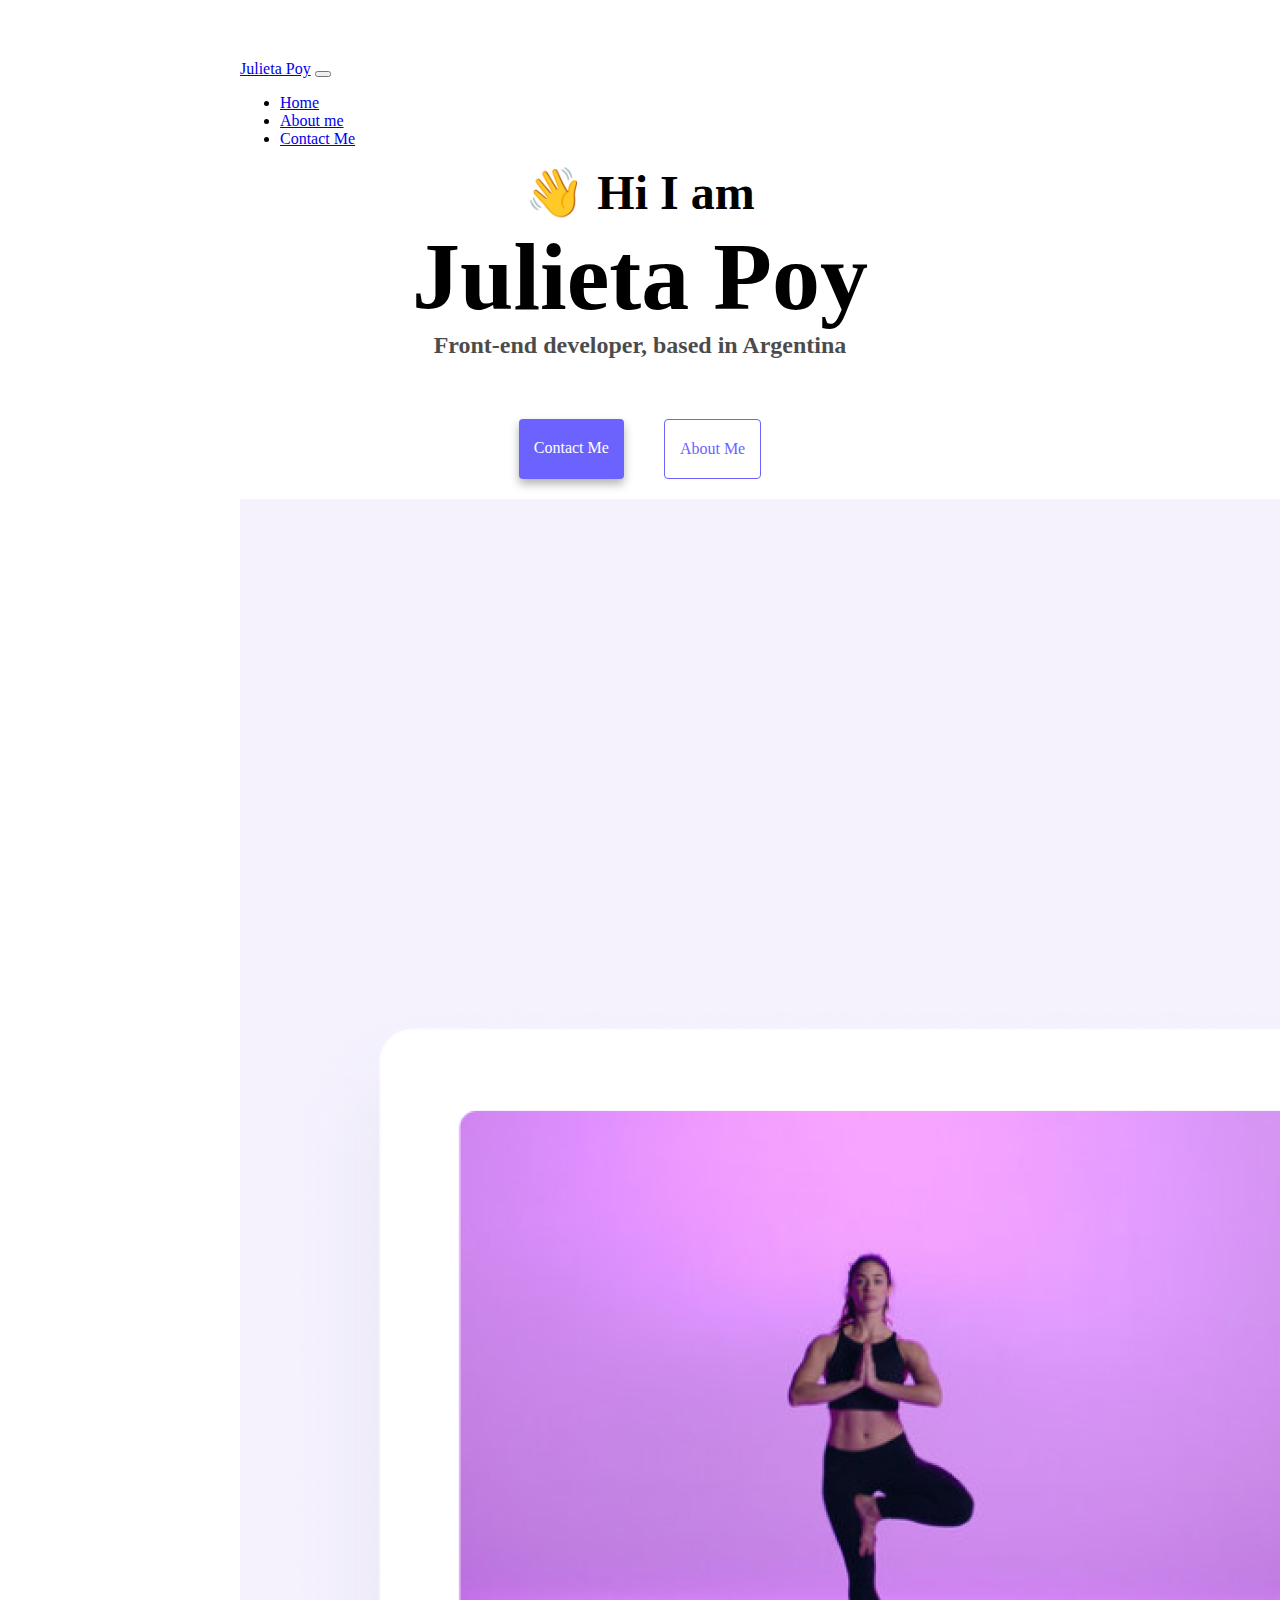
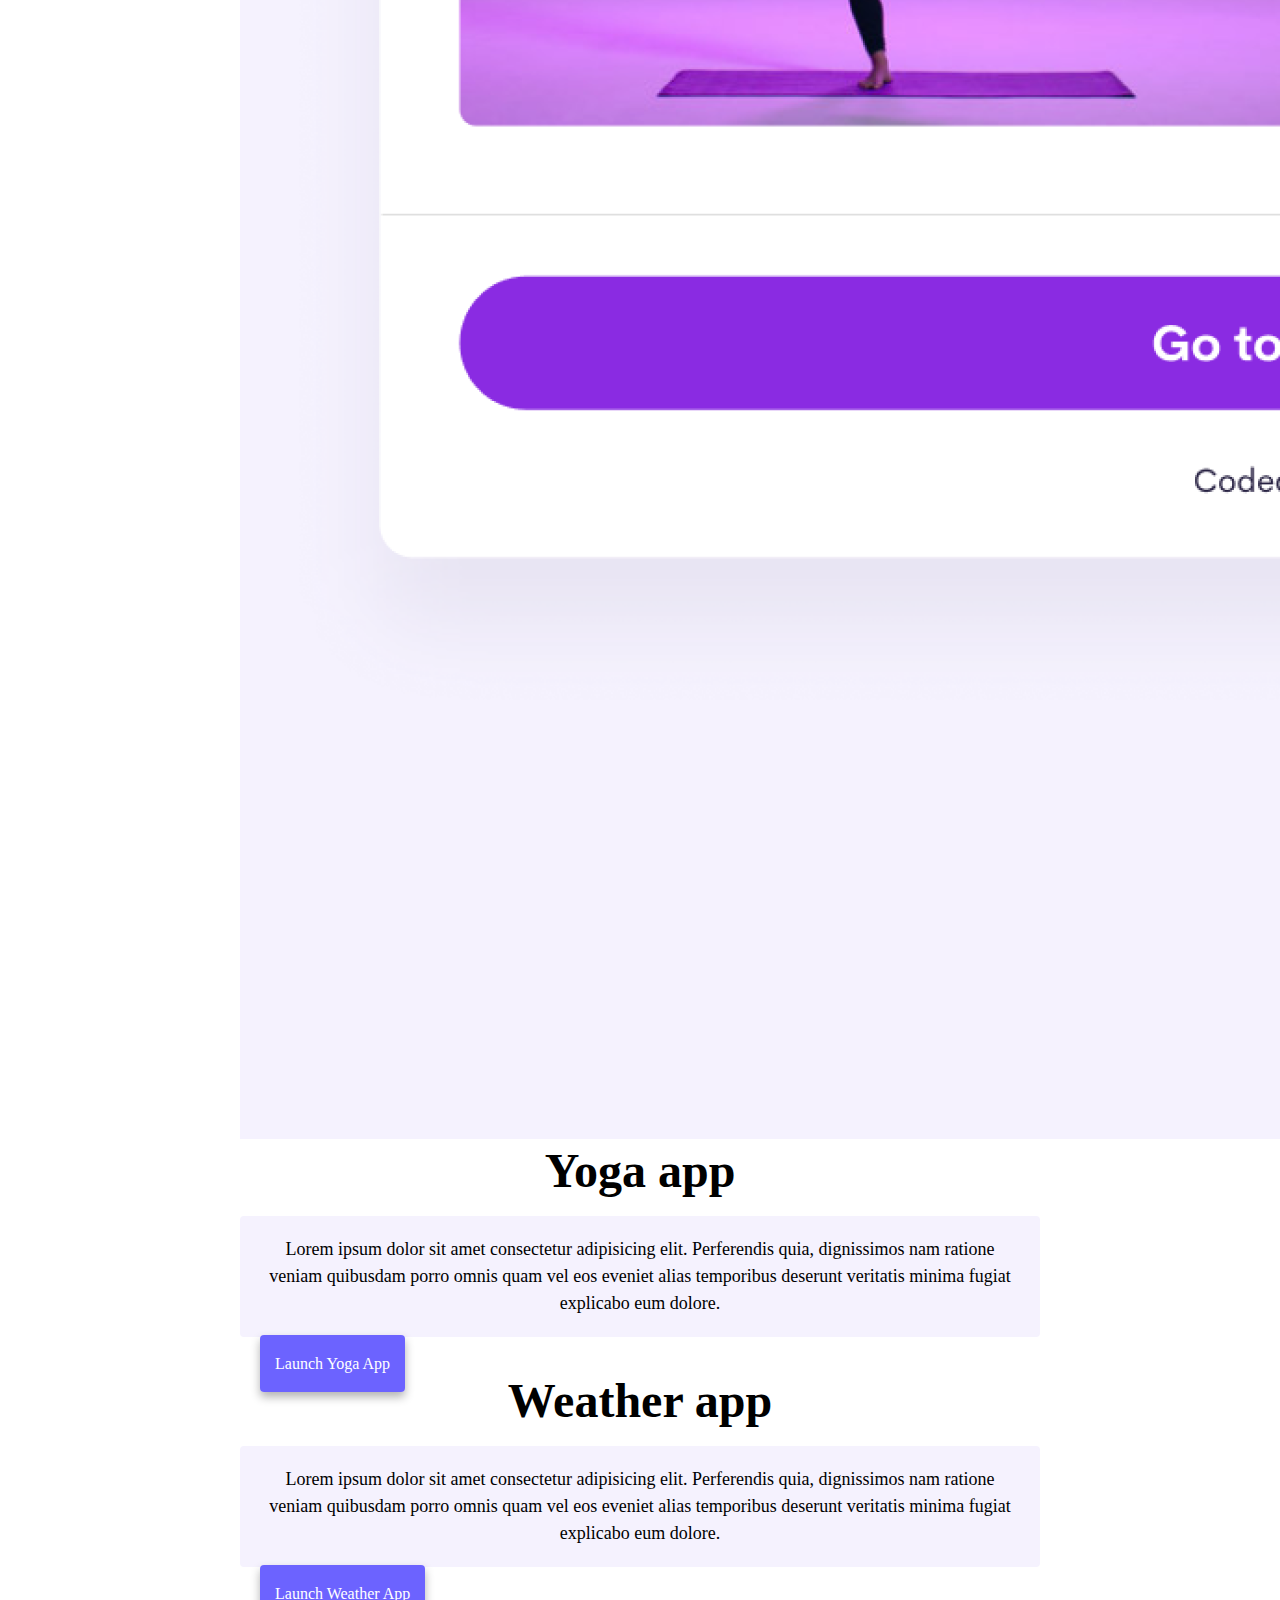
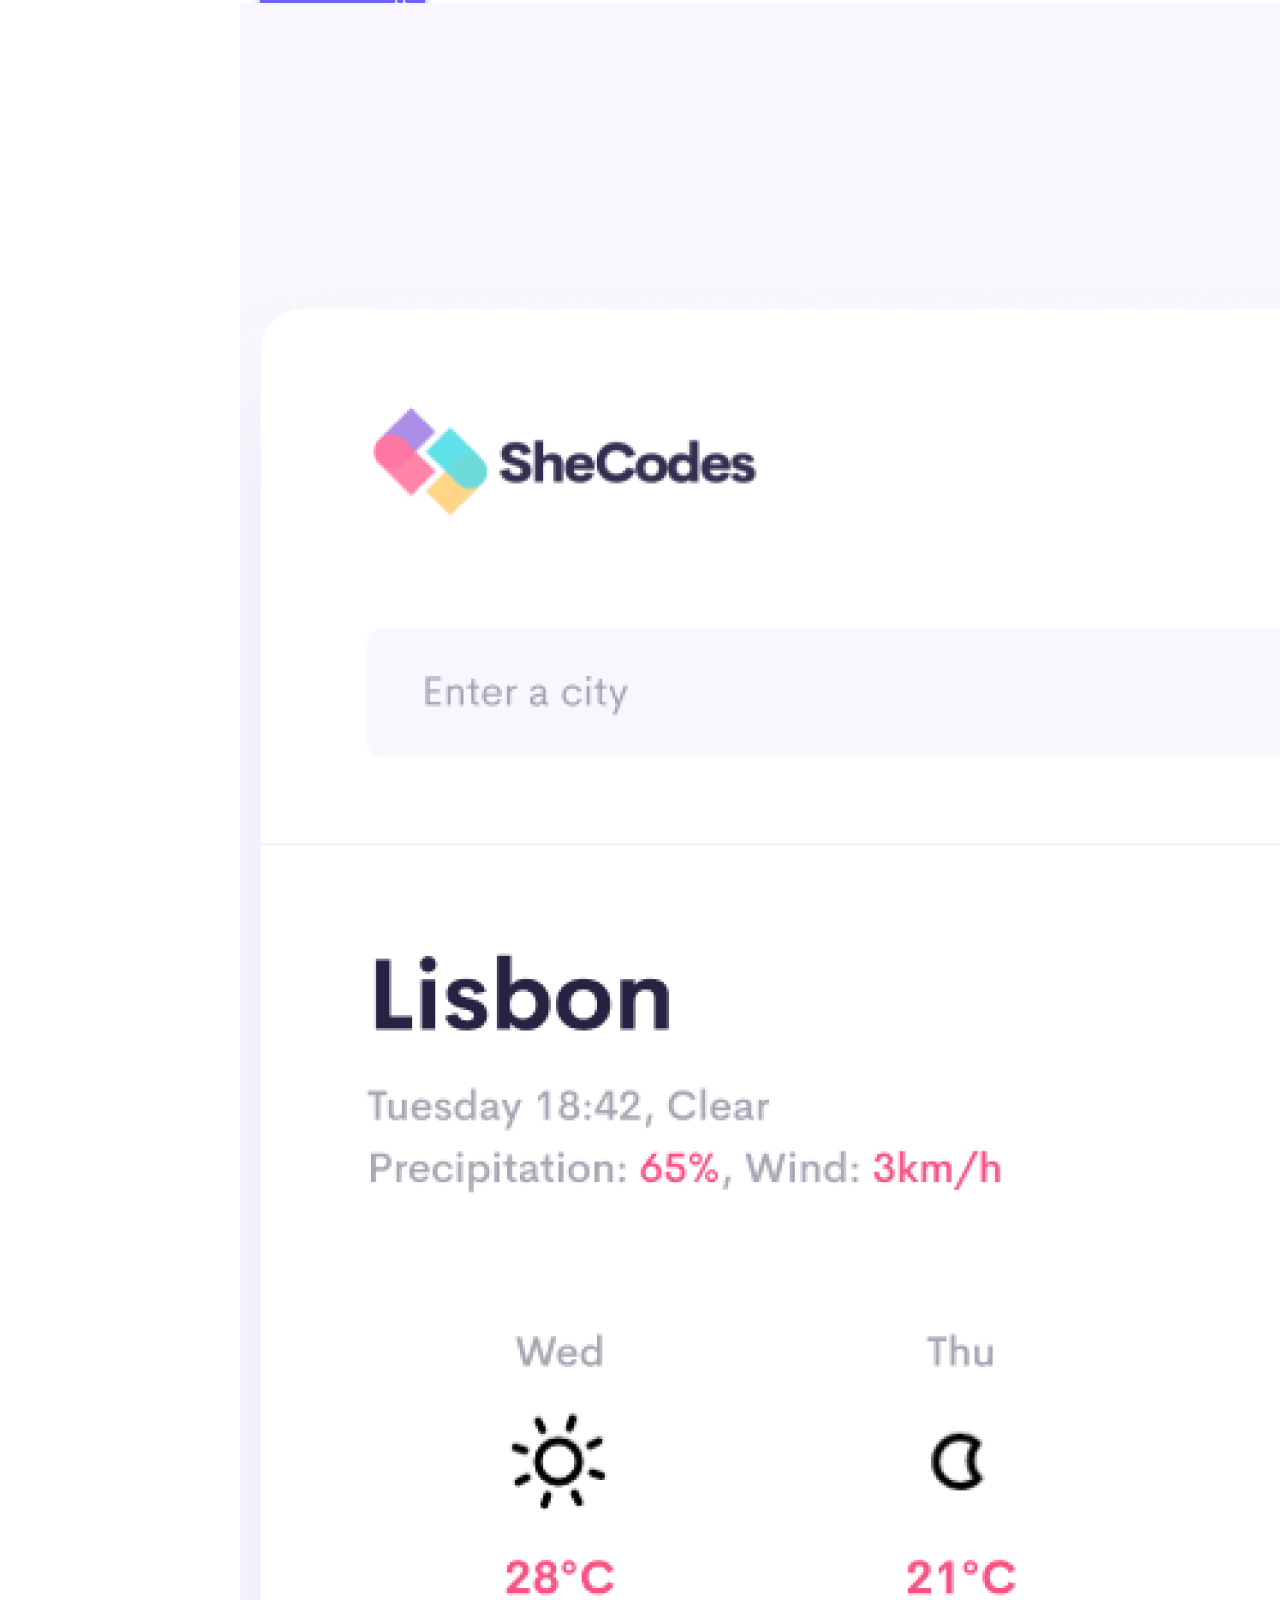
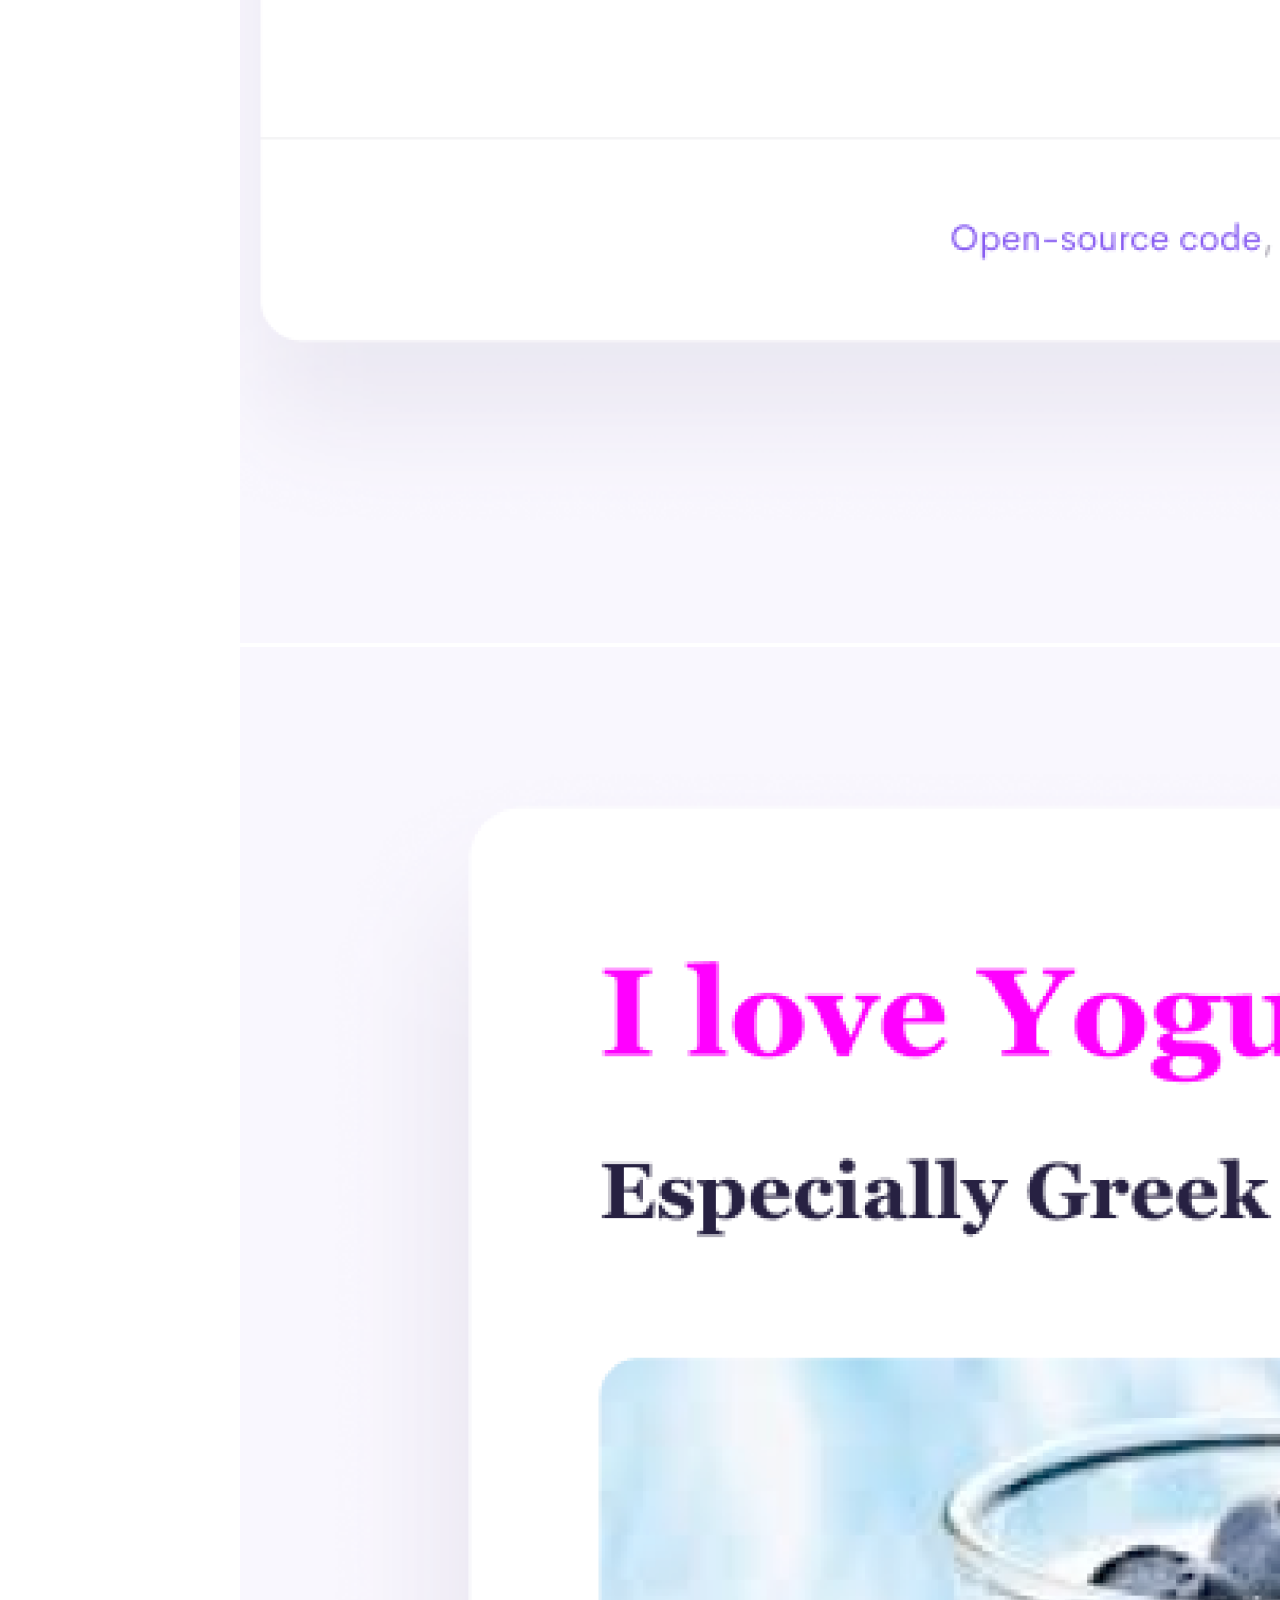
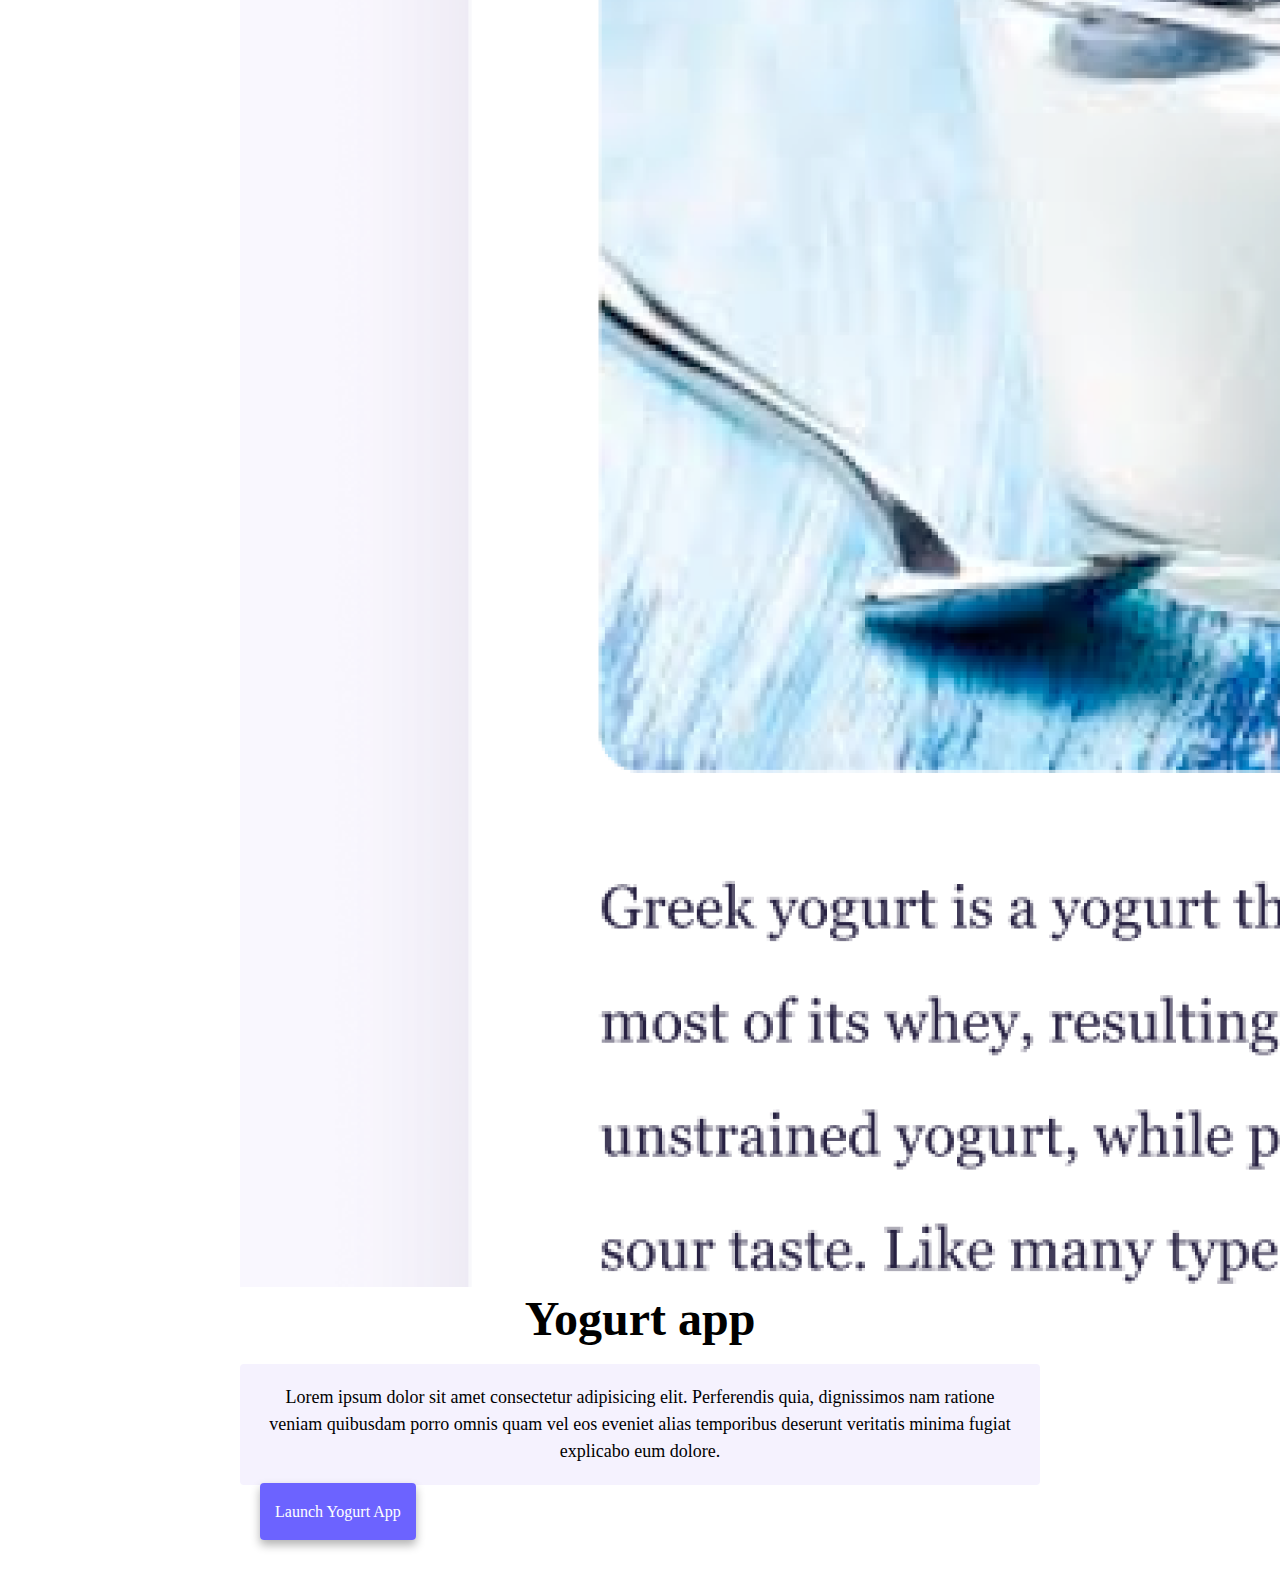
==== index.html @ c972e5ad "Initial commit" ====
<!DOCTYPE html>
<html lang="en">
  <head>
    <meta charset="UTF-8" />
    <meta http-equiv="X-UA-Compatible" content="IE=edge" />
    <meta name="viewport" content="width=device-width, initial-scale=1.0" />
    <title>Julieta Poy</title>
    <link
      href="https://cdn.jsdelivr.net/npm/bootstrap@5.2.3/dist/css/bootstrap.min.css"
      rel="stylesheet"
      integrity="sha384-rbsA2VBKQhggwzxH7pPCaAqO46MgnOM80zW1RWuH61DGLwZJEdK2Kadq2F9CUG65"
      crossorigin="anonymous"
    />
    <link rel="stylesheet" href="style.css" />
  </head>
  <body>
    <nav class="navbar navbar-expand-lg navbar-light bg-light fixed-top">
      <div class="container">
        <a class="navbar-brand" href="#">Julieta Poy</a>
        <button
          class="navbar-toggler"
          type="button"
          data-bs-toggle="collapse"
          data-bs-target="#navbarNav"
          aria-controls="navbarNav"
          aria-expanded="false"
          aria-label="Toggle navigation"
        >
          <span class="navbar-toggler-icon"></span>
        </button>
        <div class="collapse navbar-collapse" id="navbarNav">
          <ul class="navbar-nav">
            <li class="nav-item">
              <a class="nav-link active" aria-current="page" href="index.html"
                >Home</a
              >
            </li>
            <li class="nav-item">
              <a class="nav-link" aria-current="page" href="about.html"
                >About me</a
              >
            </li>
            <li class="nav-item">
              <a class="nav-link" href="about.html#contact">Contact Me</a>
            </li>
          </ul>
        </div>
      </div>
    </nav>

    <h2>👋 Hi I am</h2>
    <h1>Julieta Poy</h1>
    <h3>Front-end developer, based in Argentina</h3>
    <div class="navigation-links">
      <a href="about.html#contact" class="contact-link">Contact me</a>
      <a href="about.html" class="about-link">About me</a>
    </div>
    <div class="container">
      <div class="row mt-4">
        <div class="col-md-6">
          <img class="img-fluid" src="images/yoga.png" />
        </div>
        <div class="col-md-6">
          <h2 class="text-start">Yoga app</h2>
          <p class="bg-white text-start ps-0">
            Lorem ipsum dolor sit amet consectetur adipisicing elit. Perferendis
            quia, dignissimos nam ratione veniam quibusdam porro omnis quam vel
            eos eveniet alias temporibus deserunt veritatis minima fugiat
            explicabo eum dolore.
          </p>
          <a class="btn-projects ms-0" href="#">Launch Yoga App</a>
        </div>
      </div>
      <div class="row mt-5">
        <div class="col-md-6">
          <h2 class="text-start">Weather app</h2>
          <p class="bg-white text-start ps-0">
            Lorem ipsum dolor sit amet consectetur adipisicing elit. Perferendis
            quia, dignissimos nam ratione veniam quibusdam porro omnis quam vel
            eos eveniet alias temporibus deserunt veritatis minima fugiat
            explicabo eum dolore.
          </p>
          <a class="btn-projects ms-0" href="#">Launch Weather App</a>
        </div>
        <div class="col-md-6">
          <img class="img-fluid" src="images/weather.png" />
        </div>
      </div>
      <div class="row mt-5">
        <div class="col-md-6">
          <img class="img-fluid" src="images/yogurt.png" />
        </div>
        <div class="col-md-6">
          <h2 class="text-start">Yogurt app</h2>
          <p class="bg-white text-start ps-0">
            Lorem ipsum dolor sit amet consectetur adipisicing elit. Perferendis
            quia, dignissimos nam ratione veniam quibusdam porro omnis quam vel
            eos eveniet alias temporibus deserunt veritatis minima fugiat
            explicabo eum dolore.
          </p>
          <a class="btn-projects ms-0" href="#">Launch Yogurt App</a>
        </div>
      </div>
    </div>
    <script
      src="https://cdn.jsdelivr.net/npm/bootstrap@5.2.3/dist/js/bootstrap.bundle.min.js"
      integrity="sha384-kenU1KFdBIe4zVF0s0G1M5b4hcpxyD9F7jL+jjXkk+Q2h455rYXK/7HAuoJl+0I4"
      crossorigin="anonymous"
    ></script>
  </body>
</html>
---- style.css ----
:root {
  --primary-color: #6c63ff;
  --secondary-color: #f5f2fe;
  --box-shadow: 0 5px 10px rgba(0, 0, 0, 0.3);
}

body {
  margin: 60px auto;
  max-width: 800px;
}

h1,
h2,
h3 {
  text-align: center;
  margin: 0;
}

h1 {
  font-size: 96px;
}

h2 {
  font-size: 48px;
}

h3 {
  font-size: 24px;
  opacity: 0.7;
}

p {
  background: var(--secondary-color);
  padding: 20px;
  border-radius: 4px;
  font-size: 18px;
  line-height: 1.5;
  text-align: center;
}

.navigation-links {
  display: flex;
  margin-top: 40px;
  justify-content: center;
}

.navigation-links a {
  margin: 20px;
  border-radius: 4px;
  padding: 20px 15px;
  text-decoration: none;
  text-transform: capitalize;
}

.contact-link {
  background: var(--primary-color);
  box-shadow: var(--box-shadow);
  color: white;
}

.about-link {
  color: var(--primary-color);
  border: 1px solid var(--primary-color);
}

.homepage-link {
  color: var(--primary-color);
  text-align: center;
  display: block;
}

.about-paragraphs {
  display: flex;
  margin: 30px 0;
}

.about-paragraphs p {
  margin: 10px;
}

.email-link {
  display: flex;
  justify-content: center;
  color: var(--primary-color);
  font-size: 28px;
  text-decoration: none;
}

.email-link:hover {
  text-decoration: underline;
}

.btn-projects {
  background: var(--primary-color);
  box-shadow: var(--box-shadow);
  color: white;
  margin: 20px;
  border-radius: 4px;
  padding: 20px 15px;
  text-decoration: none;
  text-transform: capitalize;
}
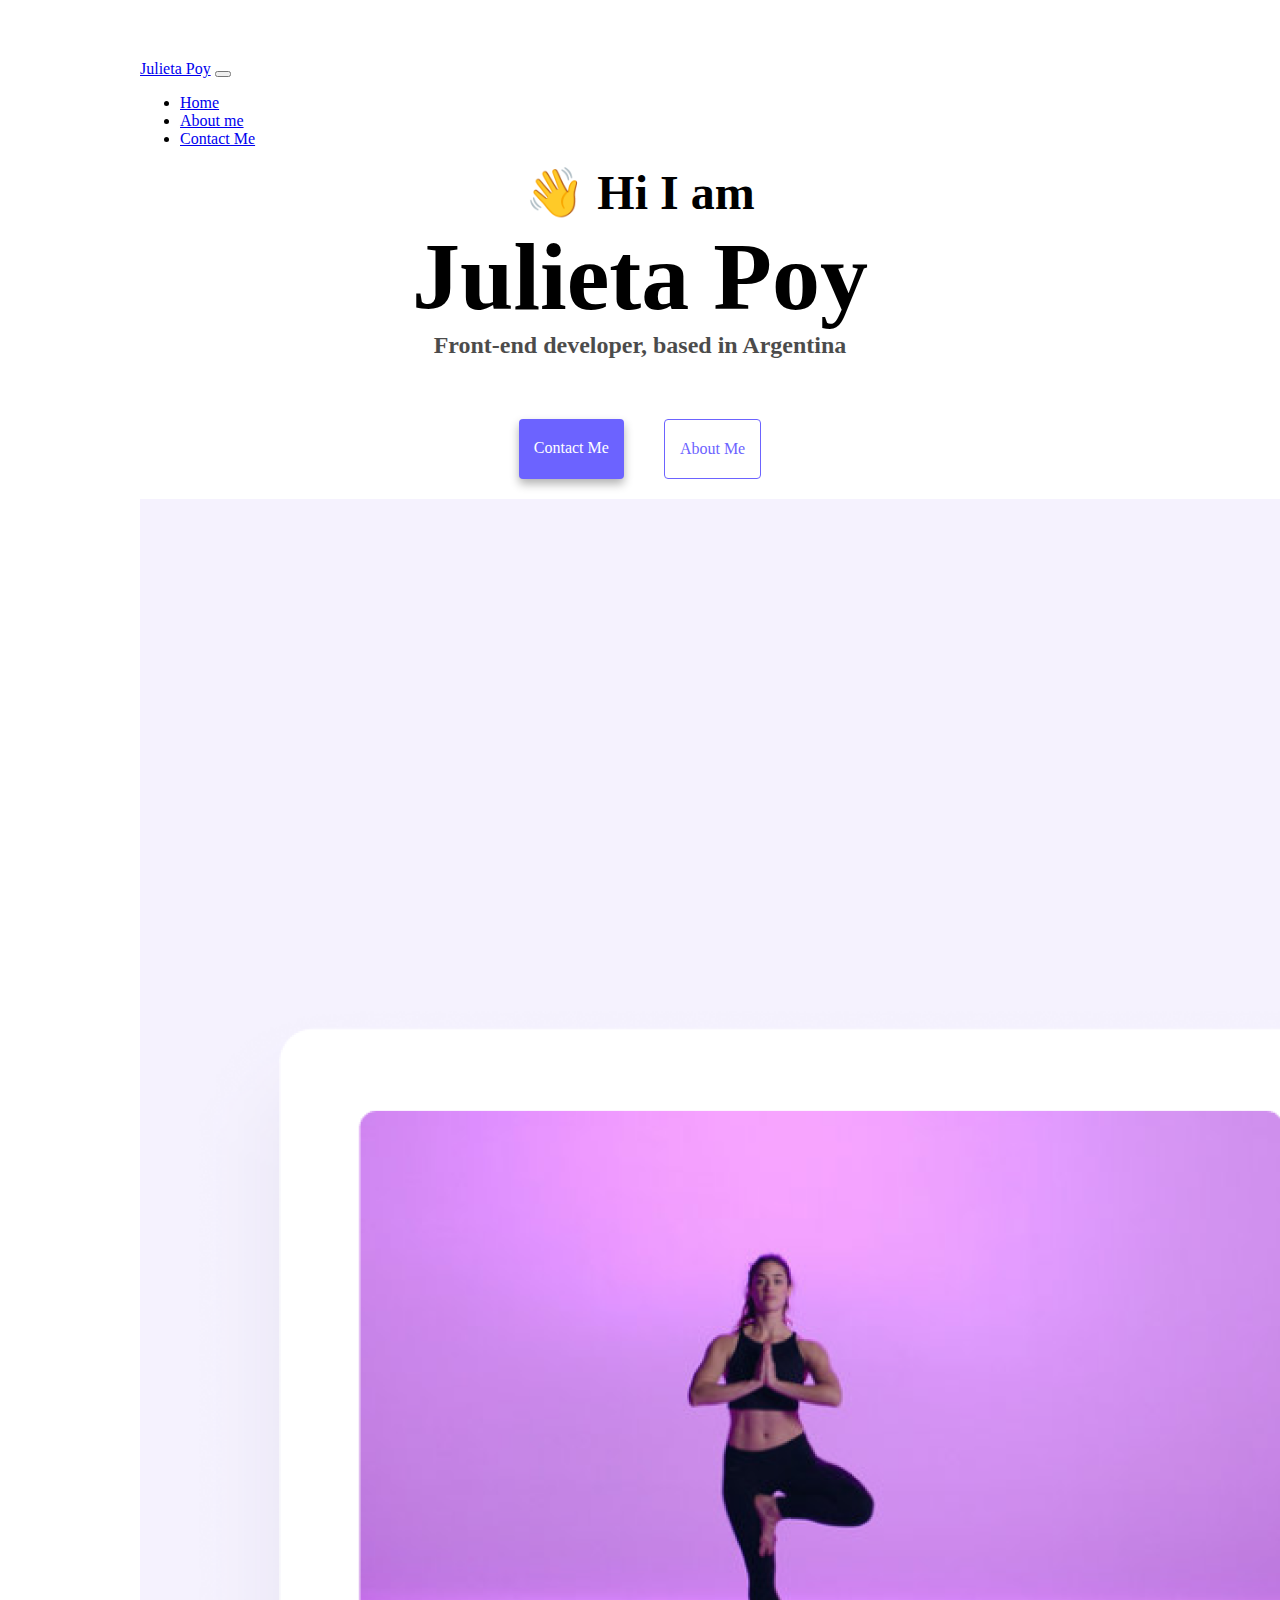
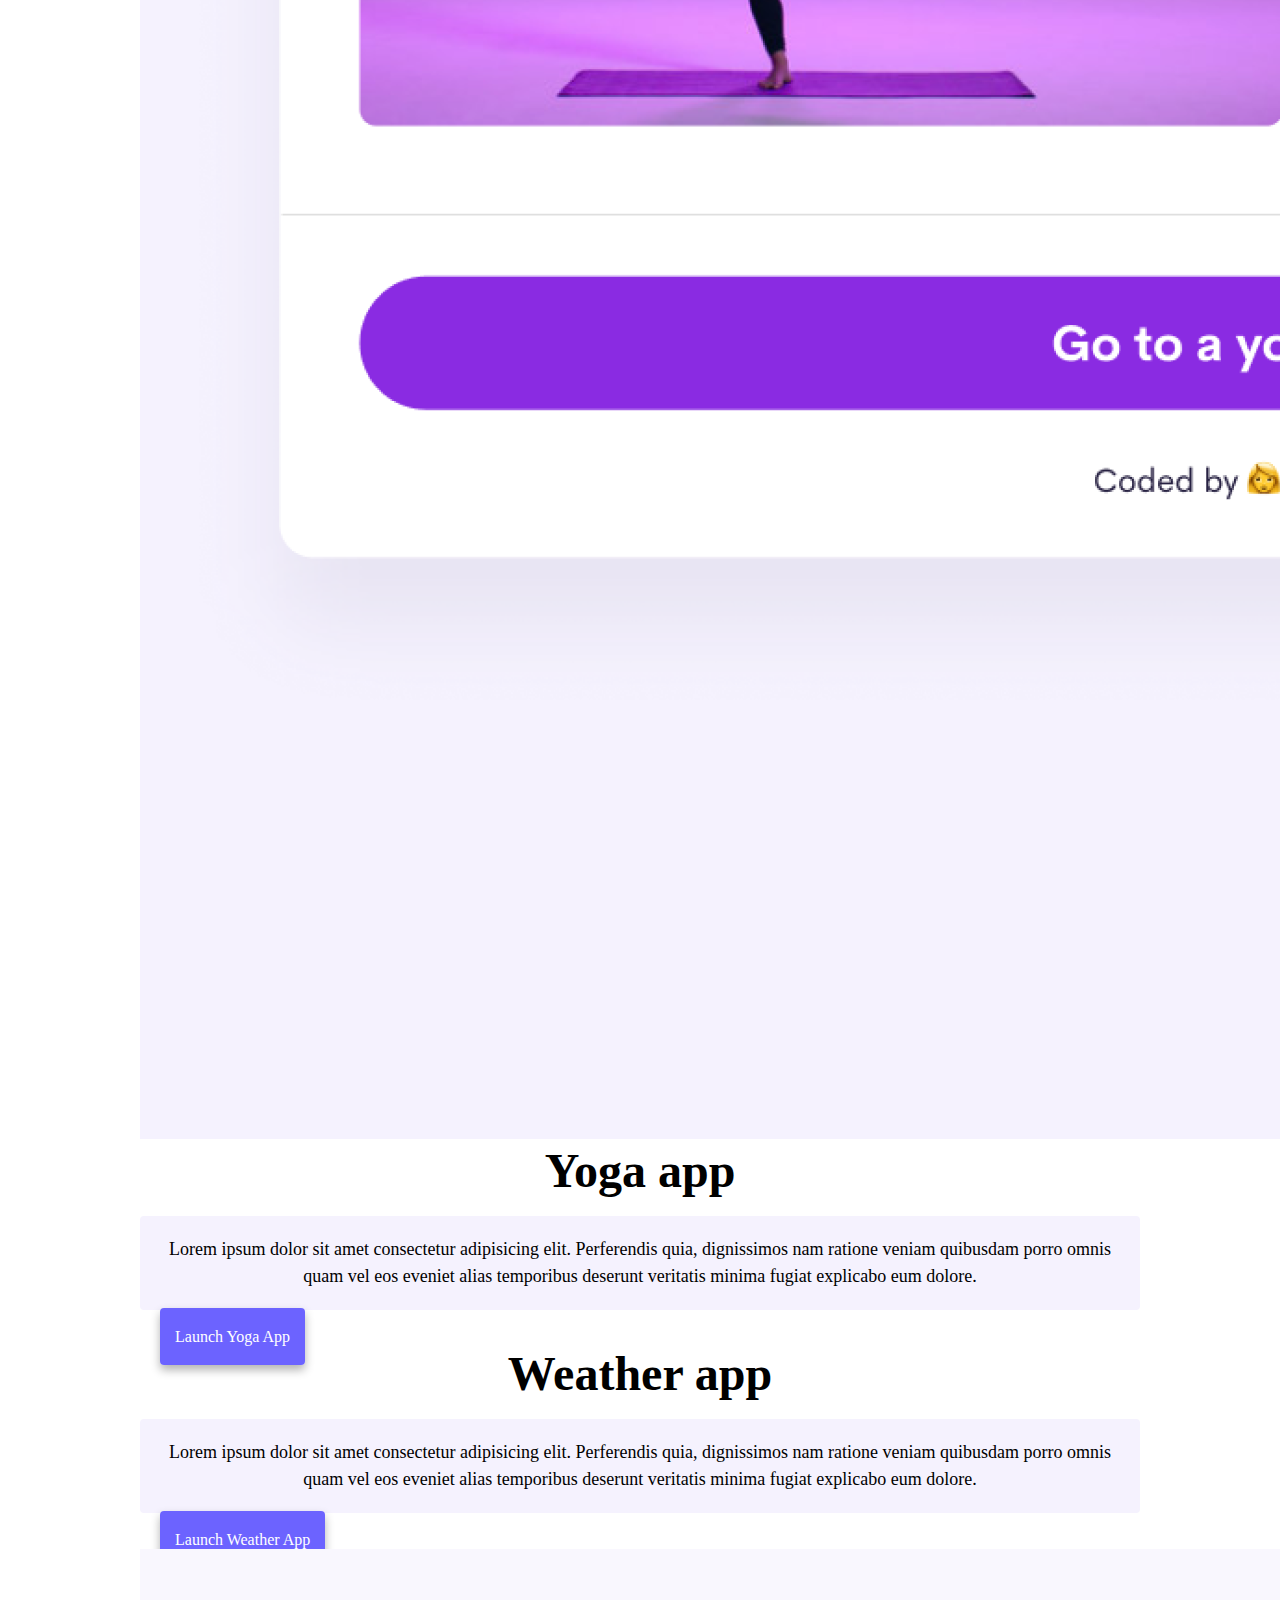
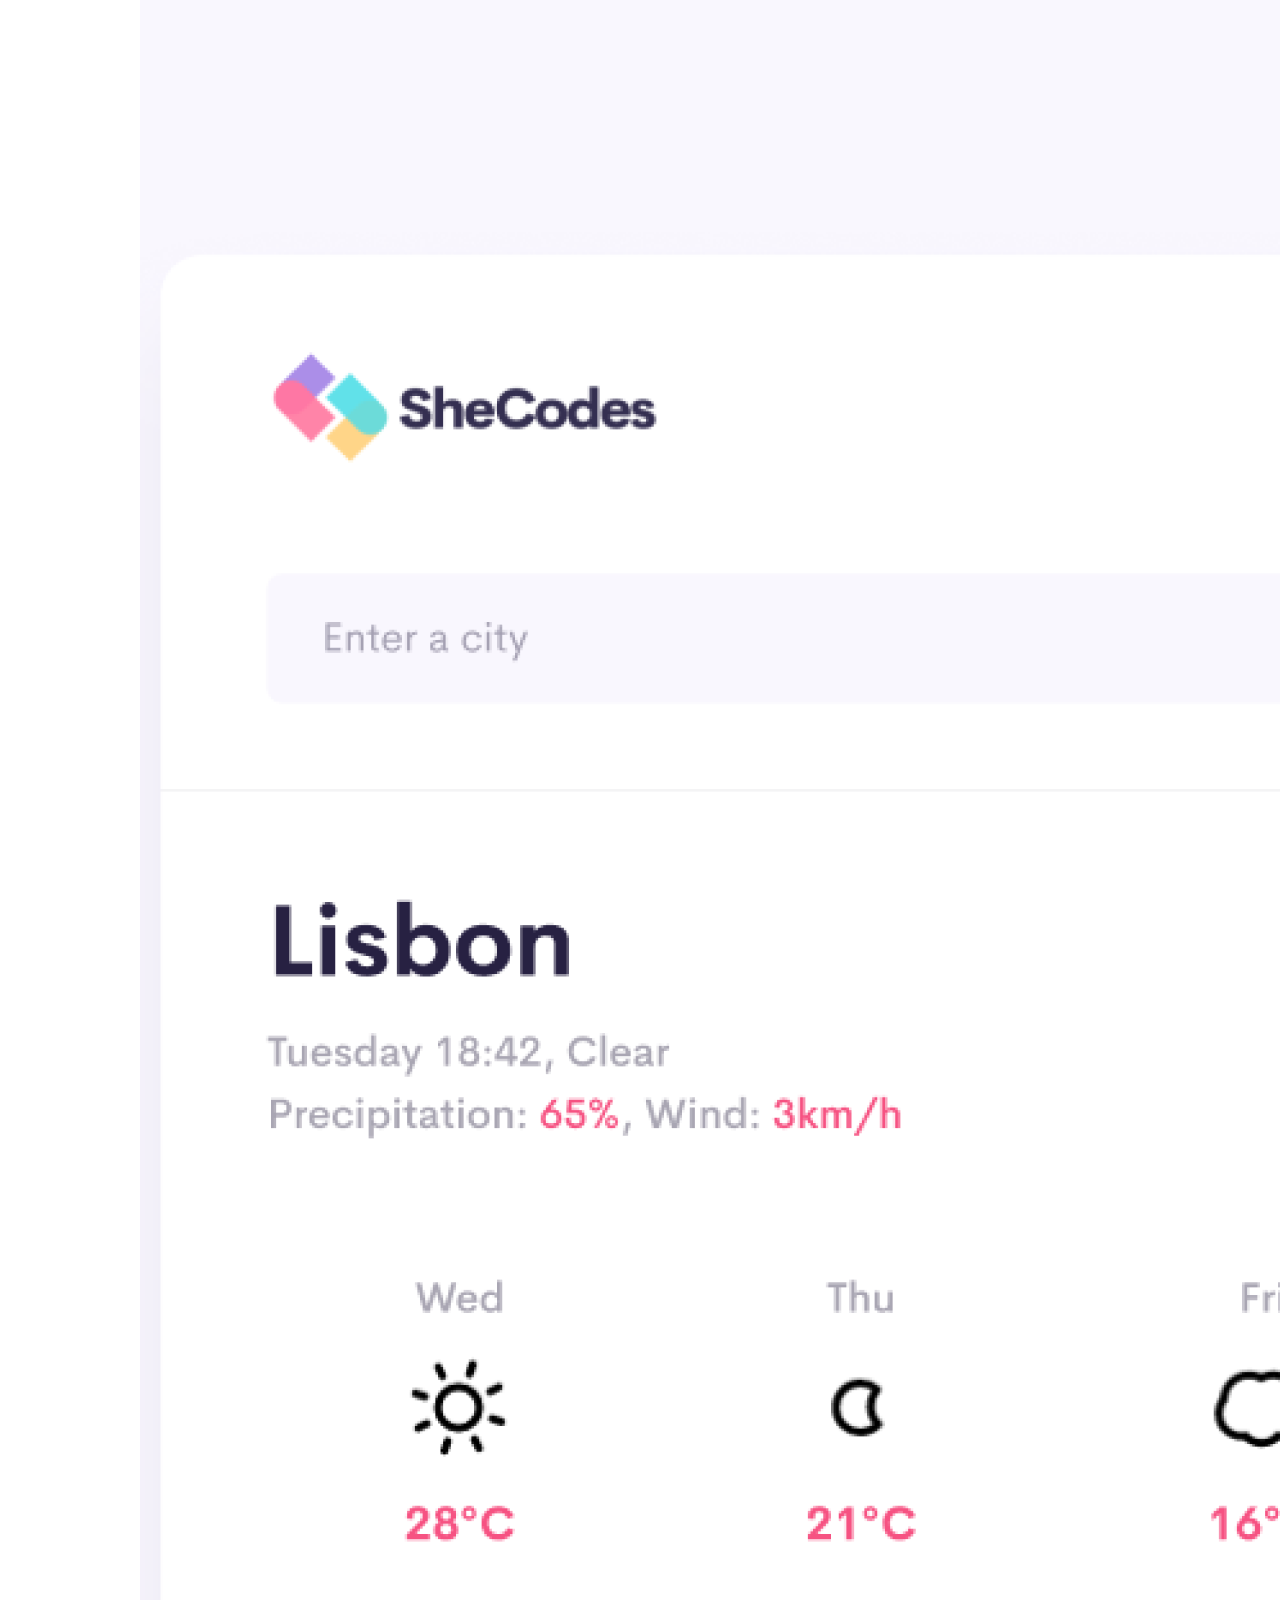
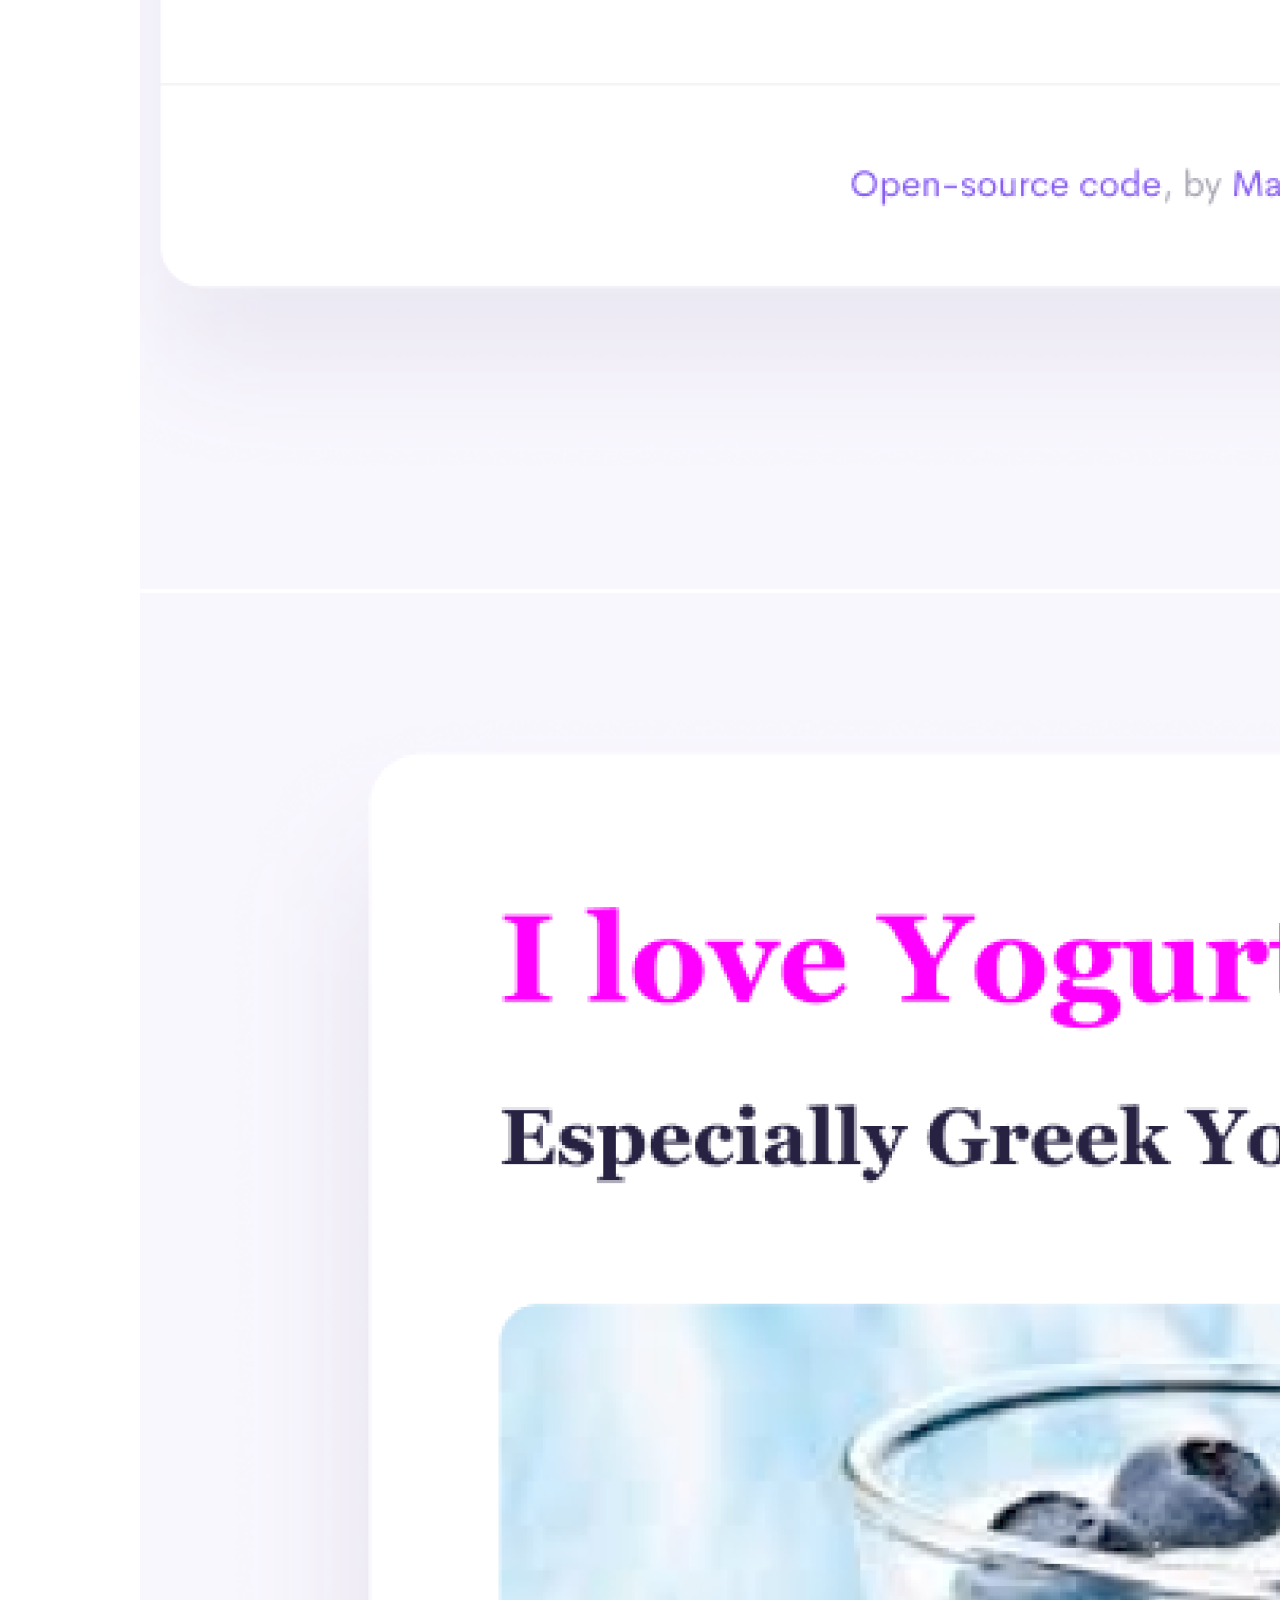
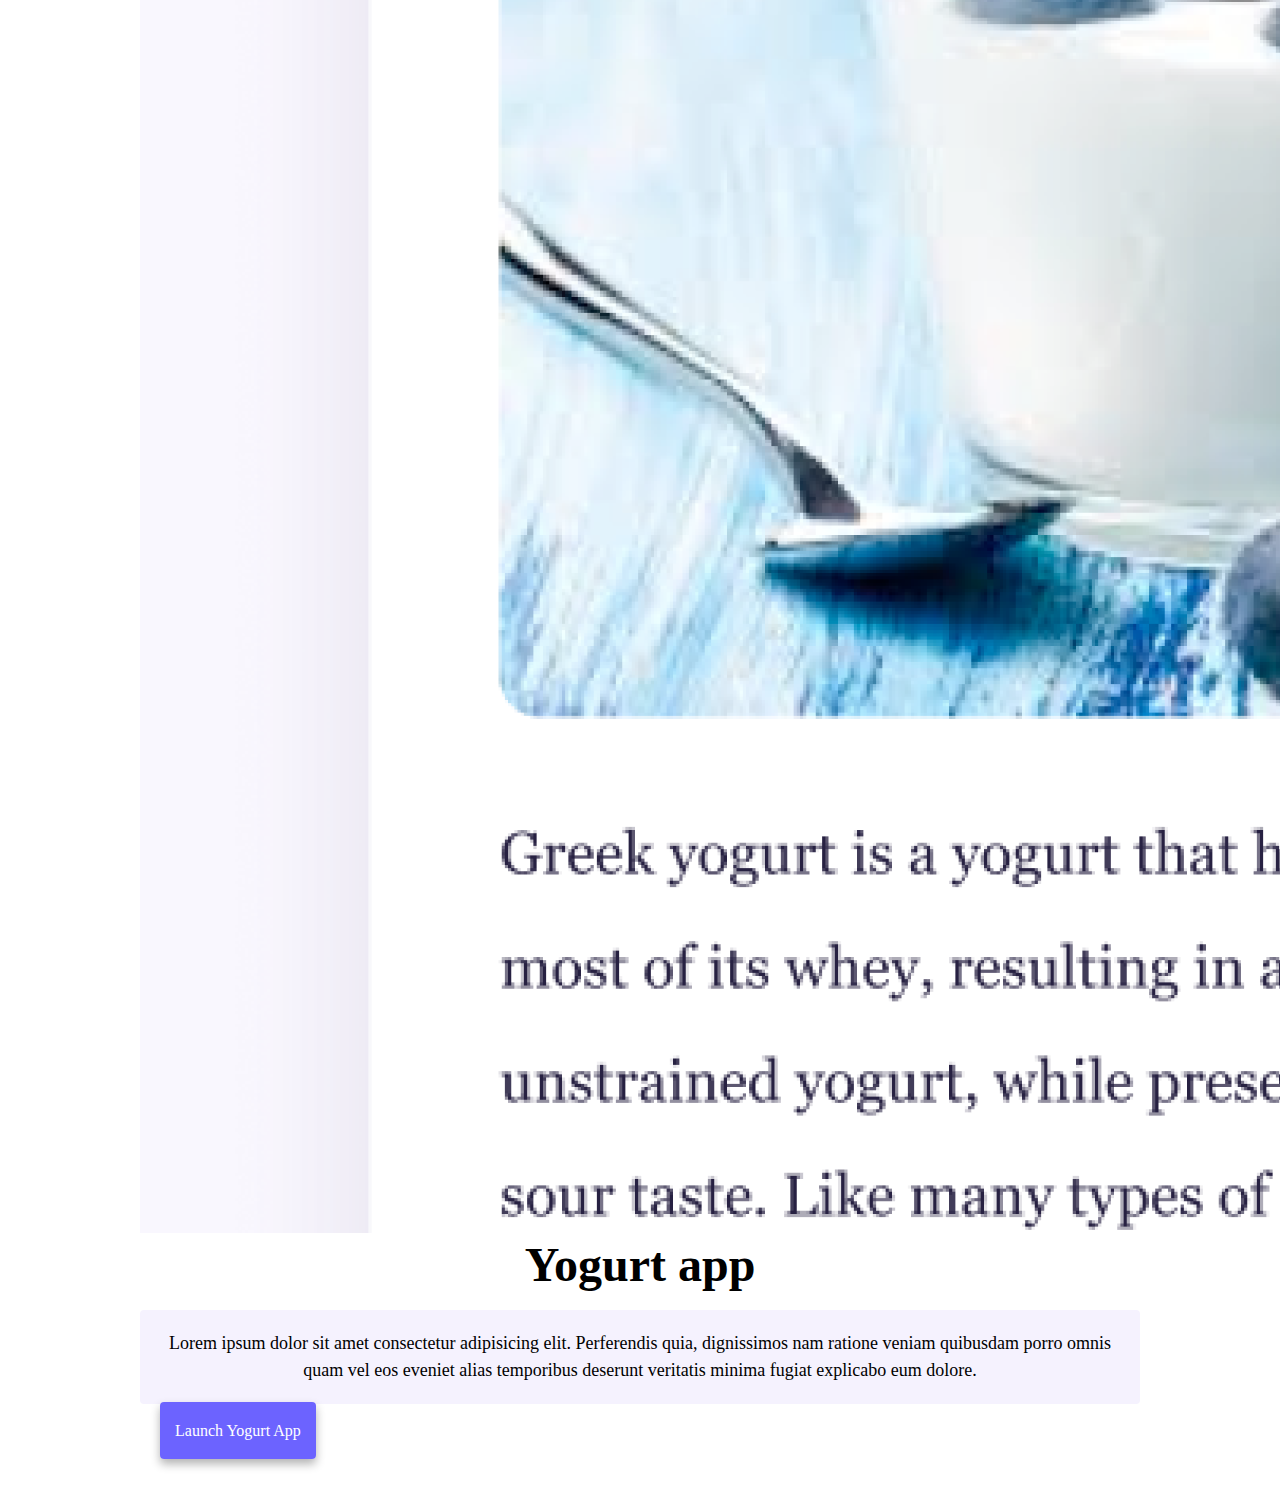
==== commit 5b86d3c7: "cleaning repo" ====
--- a/index.html
+++ b/index.html
@@ -4,7 +4,7 @@
     <meta charset="UTF-8" />
     <meta http-equiv="X-UA-Compatible" content="IE=edge" />
     <meta name="viewport" content="width=device-width, initial-scale=1.0" />
-    <title>Julieta Poy</title>
+    <title>Julieta Poy - front end developer</title>
     <link
       href="https://cdn.jsdelivr.net/npm/bootstrap@5.2.3/dist/css/bootstrap.min.css"
       rel="stylesheet"
@@ -58,7 +58,11 @@
     <div class="container">
       <div class="row mt-4">
         <div class="col-md-6">
-          <img class="img-fluid" src="images/yoga.png" />
+          <img
+            class="img-fluid"
+            src="images/yoga.png"
+            alt="Yoga website preview"
+          />
         </div>
         <div class="col-md-6">
           <h2 class="text-start">Yoga app</h2>
@@ -83,12 +87,20 @@
           <a class="btn-projects ms-0" href="#">Launch Weather App</a>
         </div>
         <div class="col-md-6">
-          <img class="img-fluid" src="images/weather.png" />
+          <img
+            class="img-fluid"
+            src="images/weather.png"
+            alt="Real weather application"
+          />
         </div>
       </div>
       <div class="row mt-5">
         <div class="col-md-6">
-          <img class="img-fluid" src="images/yogurt.png" />
+          <img
+            class="img-fluid"
+            src="images/yogurt.png"
+            alt="Yogurt wiki page"
+          />
         </div>
         <div class="col-md-6">
           <h2 class="text-start">Yogurt app</h2>
--- a/style.css
+++ b/style.css
@@ -6,7 +6,7 @@
 
 body {
   margin: 60px auto;
-  max-width: 800px;
+  max-width: 1000px;
 }
 
 h1,
